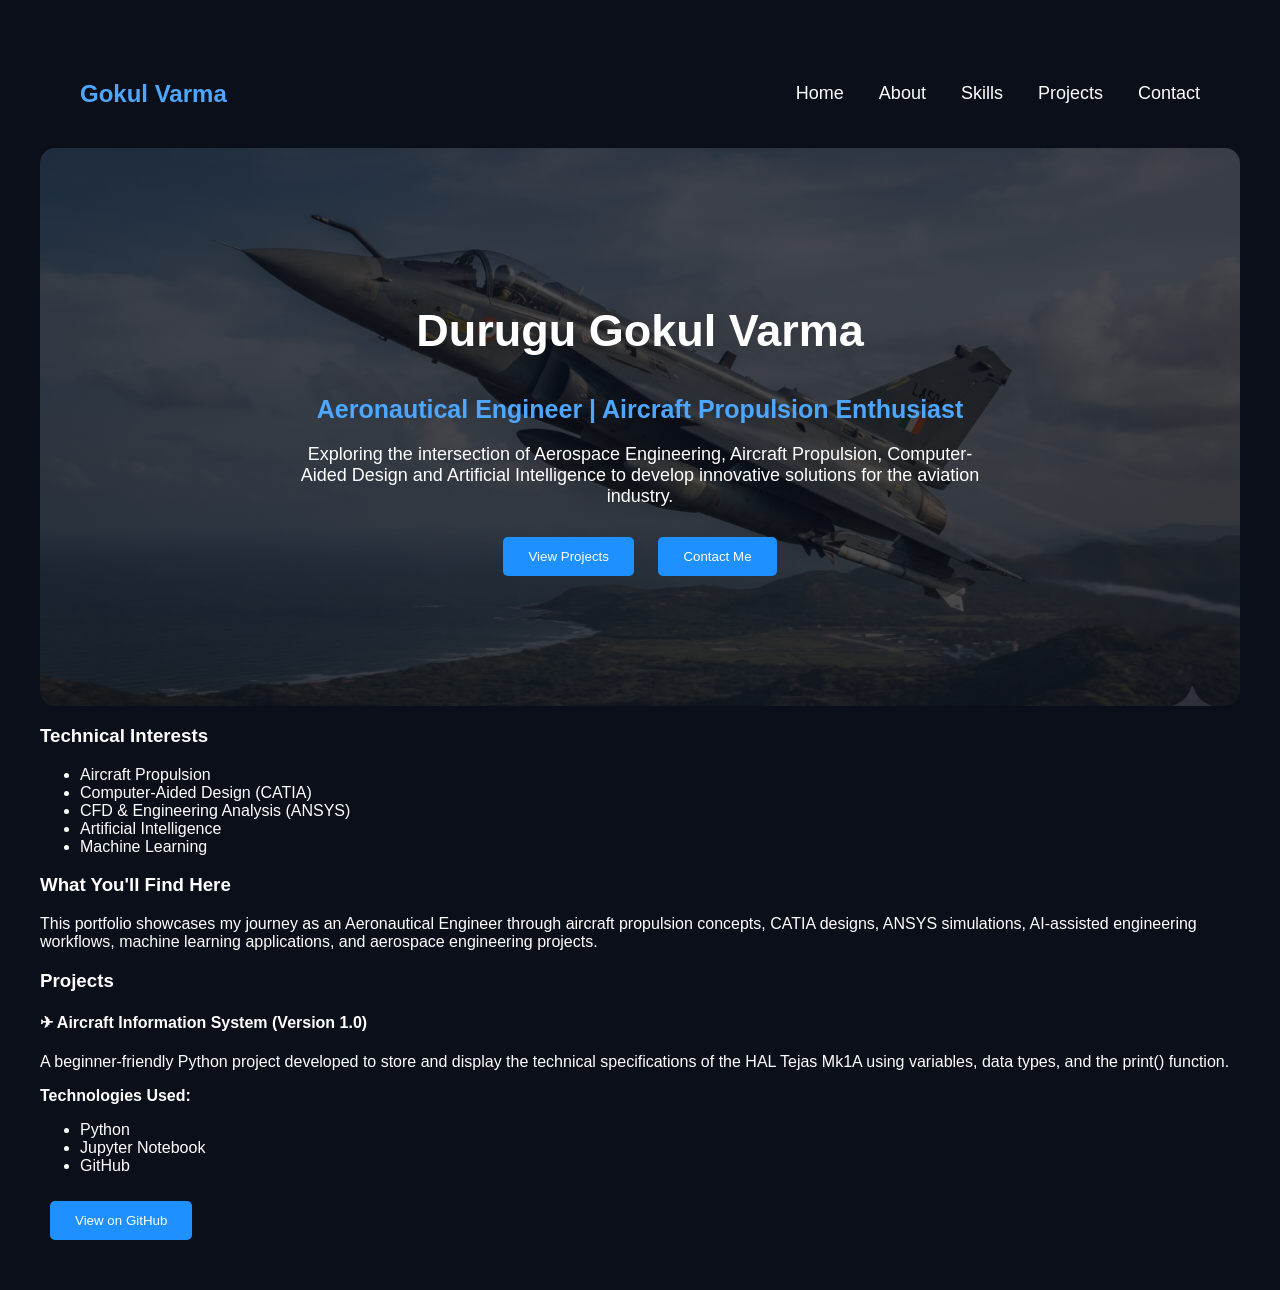
==== index.html @ 7d146870 "Revise hero section content in index.html Updated the hero section with a more detailed description " ====
<!DOCTYPE html>
<html>
<head>
    <title>Durugu Gokul Varma</title>
    <link rel="stylesheet" href="css/style.css">
</head>

<body>

    <!-- Navigation Bar -->
    <nav>

        <h2 class="logo">Gokul Varma</h2>

        <ul>
            <li><a href="#">Home</a></li>
            <li><a href="#about">About</a></li>
            <li><a href="#skills">Skills</a></li>
            <li><a href="#projects">Projects</a></li>
            <li><a href="#contact">Contact</a></li>
        </ul>

    </nav>

    <!-- Hero Section -->
    <section class="hero">

    <h1>Durugu Gokul Varma</h1>

    <h2>
        Aeronautical Engineer | Aircraft Propulsion Enthusiast
    </h2>

    <p>
        Exploring the intersection of Aerospace Engineering,
        Aircraft Propulsion, Computer-Aided Design and Artificial Intelligence
        to develop innovative solutions for the aviation industry.
    </p>

    <button>View Projects</button>
    <button>Contact Me</button>

    </section>

    <!-- Technical Interests Section -->
    <section id="skills">

        <h3>Technical Interests</h3>

        <ul>
            <li>Aircraft Propulsion</li>
            <li>Computer-Aided Design (CATIA)</li>
            <li>CFD & Engineering Analysis (ANSYS)</li>
            <li>Artificial Intelligence</li>
            <li>Machine Learning</li>
        </ul>

    </section>

    <!-- About Section -->
    <section id="about">

        <h3>What You'll Find Here</h3>

        <p>
            This portfolio showcases my journey as an Aeronautical Engineer through
            aircraft propulsion concepts, CATIA designs, ANSYS simulations,
            AI-assisted engineering workflows, machine learning applications,
            and aerospace engineering projects.
        </p>

    </section>

    <!-- Projects Section -->
    <section id="projects">

        <h3>Projects</h3>

        <h4>✈ Aircraft Information System (Version 1.0)</h4>

        <p>
            A beginner-friendly Python project developed to store and display
            the technical specifications of the HAL Tejas Mk1A using variables,
            data types, and the print() function.
        </p>

        <p><strong>Technologies Used:</strong></p>

        <ul>
            <li>Python</li>
            <li>Jupyter Notebook</li>
            <li>GitHub</li>
        </ul>

        <a href="https://github.com/Durugu-Gokul-Varma/Aircraft-Information-System" target="_blank">
            <button>View on GitHub</button>
        </a>

    </section>

</body>
</html>
---- css/style.css ----
body {
    background-color: #0B0F19;
    color: white;
    font-family: Arial, sans-serif;
    margin: 40px;
}

/* Hero Section */

.hero {
    text-align: center;
    padding: 120px 20px;

    background-image: linear-gradient(
        rgba(11,15,25,0.75),
        rgba(11,15,25,0.75)
    ),
    url("../images/image_fde96269.png");

    background-size: cover;
    background-position: center;
    border-radius: 15px;
}

.hero h1 {
    font-size: 45px;
}


.hero h2 {
    font-size: 25px;
    color: #4da6ff;
}

.hero p {
    font-size: 18px;
    max-width: 700px;
    margin: 20px auto;
}

button {
    background-color: #1e90ff;
    color: white;
    border: none;
    padding: 12px 25px;
    margin: 10px;
    border-radius: 5px;
    cursor: pointer;
}

button:hover {
    background-color: #0066cc;
}

nav {
    display: flex;
    justify-content: space-between;
    align-items: center;
    padding: 20px 40px;
}


.logo {
    color: #4da6ff;
}


nav ul {
    display: flex;
    flex-direction: row;
    list-style: none;
    gap: 35px;
    margin: 0;
    padding: 0;
    
}


nav ul li a {
    color: white;
    text-decoration: none;
    font-size: 18px;
}


nav ul li a:hover {
    color: #4da6ff;
}
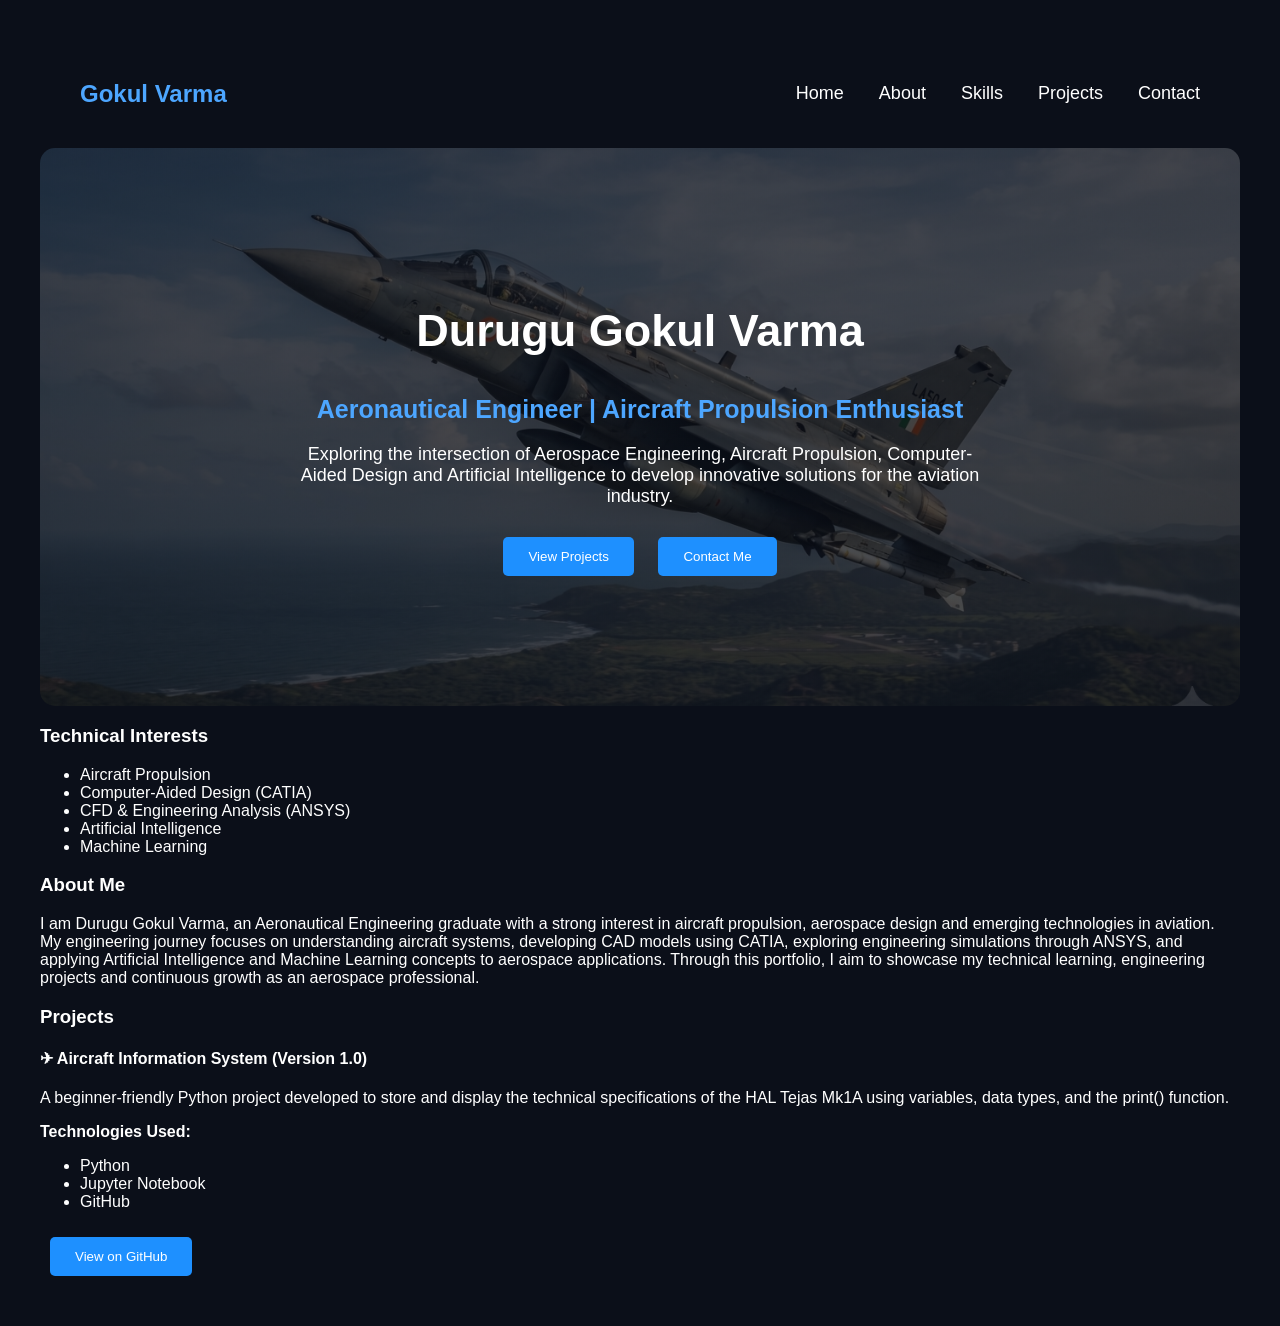
==== commit 85d3ff6c: "Revise About section in index.html Updated the About section to provide a clearer introduction and o" ====
--- a/index.html
+++ b/index.html
@@ -60,16 +60,24 @@
     <!-- About Section -->
     <section id="about">
 
-        <h3>What You'll Find Here</h3>
+    <h3>About Me</h3>
 
-        <p>
-            This portfolio showcases my journey as an Aeronautical Engineer through
-            aircraft propulsion concepts, CATIA designs, ANSYS simulations,
-            AI-assisted engineering workflows, machine learning applications,
-            and aerospace engineering projects.
-        </p>
+    <p>
+        I am Durugu Gokul Varma, an Aeronautical Engineering graduate with a strong
+        interest in aircraft propulsion, aerospace design and emerging technologies
+        in aviation.
 
-    </section>
+        My engineering journey focuses on understanding aircraft systems,
+        developing CAD models using CATIA, exploring engineering simulations through
+        ANSYS, and applying Artificial Intelligence and Machine Learning concepts
+        to aerospace applications.
+
+        Through this portfolio, I aim to showcase my technical learning,
+        engineering projects and continuous growth as an aerospace professional.
+    </p>
+
+</section>
+    
 
     <!-- Projects Section -->
     <section id="projects">
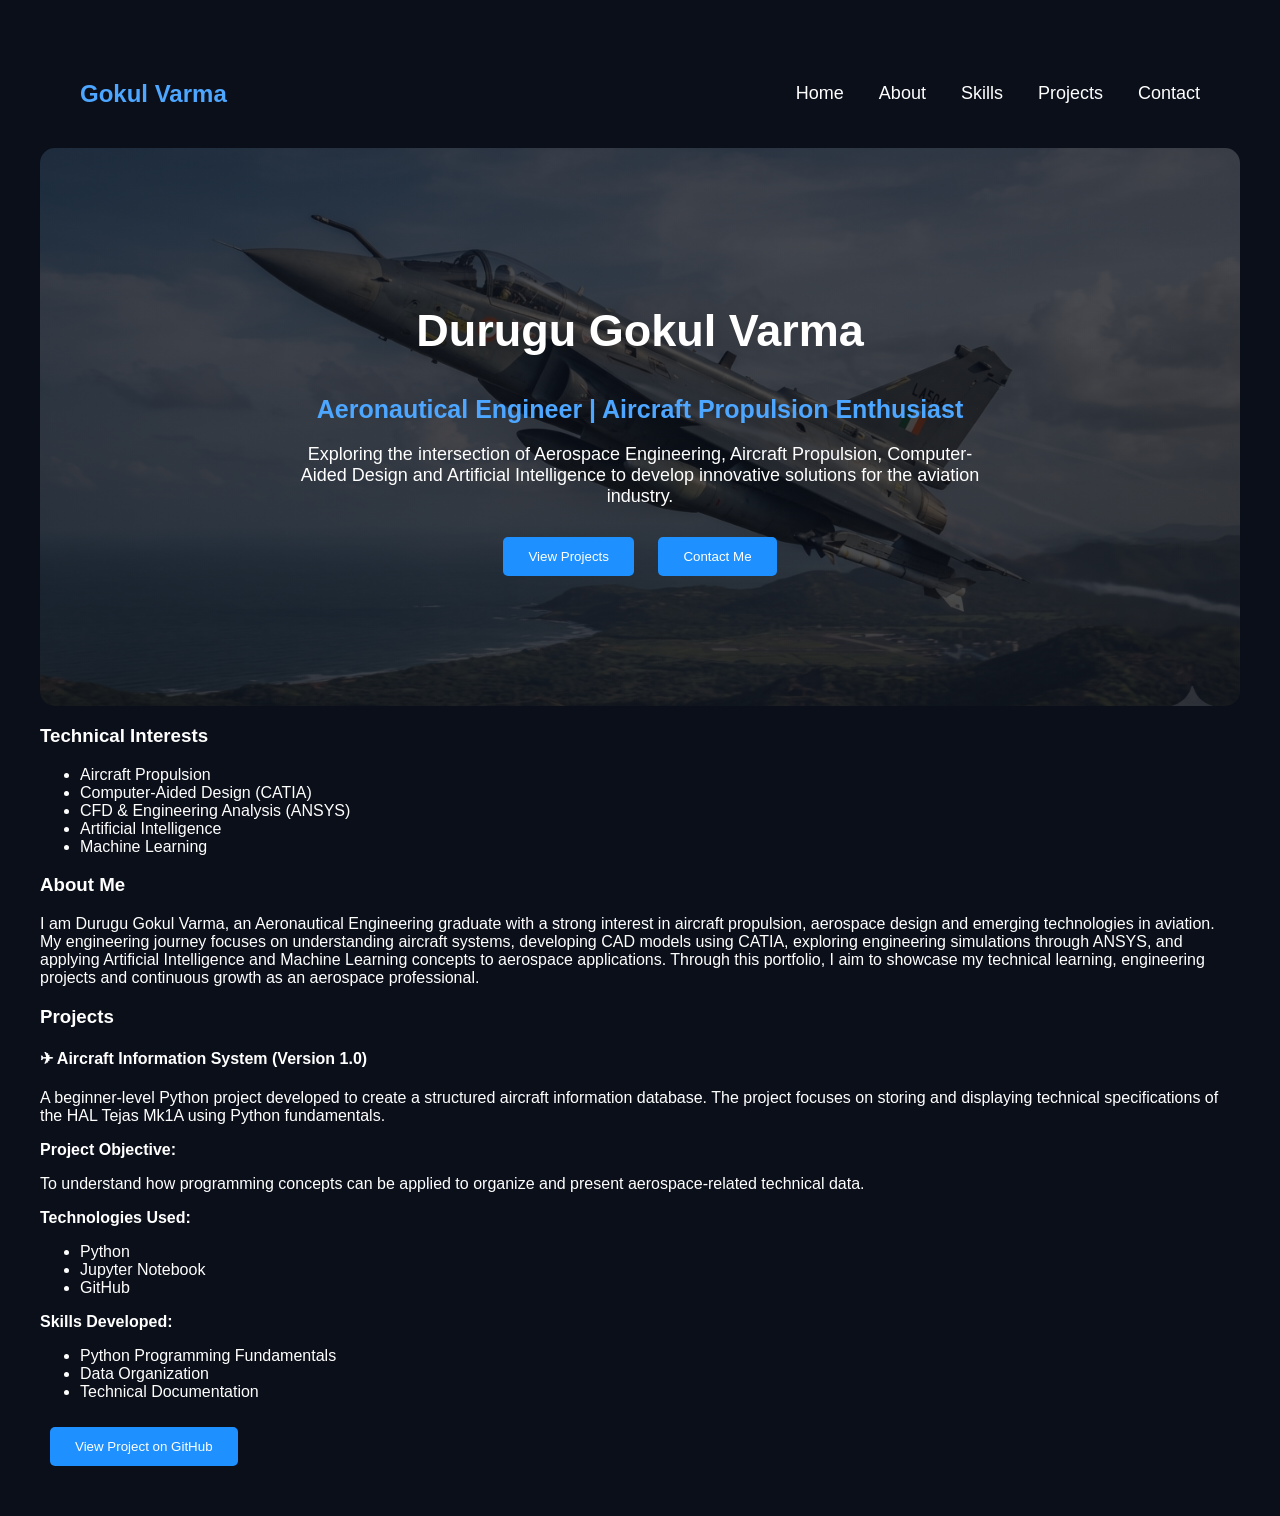
==== commit af9c4d38: "Revise project description and add skills section Updated project details for Aircraft Information S" ====
--- a/index.html
+++ b/index.html
@@ -82,29 +82,51 @@
     <!-- Projects Section -->
     <section id="projects">
 
-        <h3>Projects</h3>
+         <h3>Projects</h3>
 
-        <h4>✈ Aircraft Information System (Version 1.0)</h4>
 
-        <p>
-            A beginner-friendly Python project developed to store and display
-            the technical specifications of the HAL Tejas Mk1A using variables,
-            data types, and the print() function.
-        </p>
+    <h4>✈ Aircraft Information System (Version 1.0)</h4>
 
-        <p><strong>Technologies Used:</strong></p>
+    <p>
+        A beginner-level Python project developed to create a structured
+        aircraft information database. The project focuses on storing and
+        displaying technical specifications of the HAL Tejas Mk1A using
+        Python fundamentals.
+    </p>
 
-        <ul>
-            <li>Python</li>
-            <li>Jupyter Notebook</li>
-            <li>GitHub</li>
-        </ul>
 
-        <a href="https://github.com/Durugu-Gokul-Varma/Aircraft-Information-System" target="_blank">
-            <button>View on GitHub</button>
-        </a>
+    <p><strong>Project Objective:</strong></p>
 
-    </section>
+    <p>
+        To understand how programming concepts can be applied to organize
+        and present aerospace-related technical data.
+    </p>
+
+
+    <p><strong>Technologies Used:</strong></p>
+
+    <ul>
+        <li>Python</li>
+        <li>Jupyter Notebook</li>
+        <li>GitHub</li>
+    </ul>
+
+
+    <p><strong>Skills Developed:</strong></p>
+
+    <ul>
+        <li>Python Programming Fundamentals</li>
+        <li>Data Organization</li>
+        <li>Technical Documentation</li>
+    </ul>
+
+
+    <a href="https://github.com/Durugu-Gokul-Varma/Aircraft-Information-System" target="_blank">
+        <button>View Project on GitHub</button>
+    </a>
+
+
+</section>
 
 </body>
 </html>
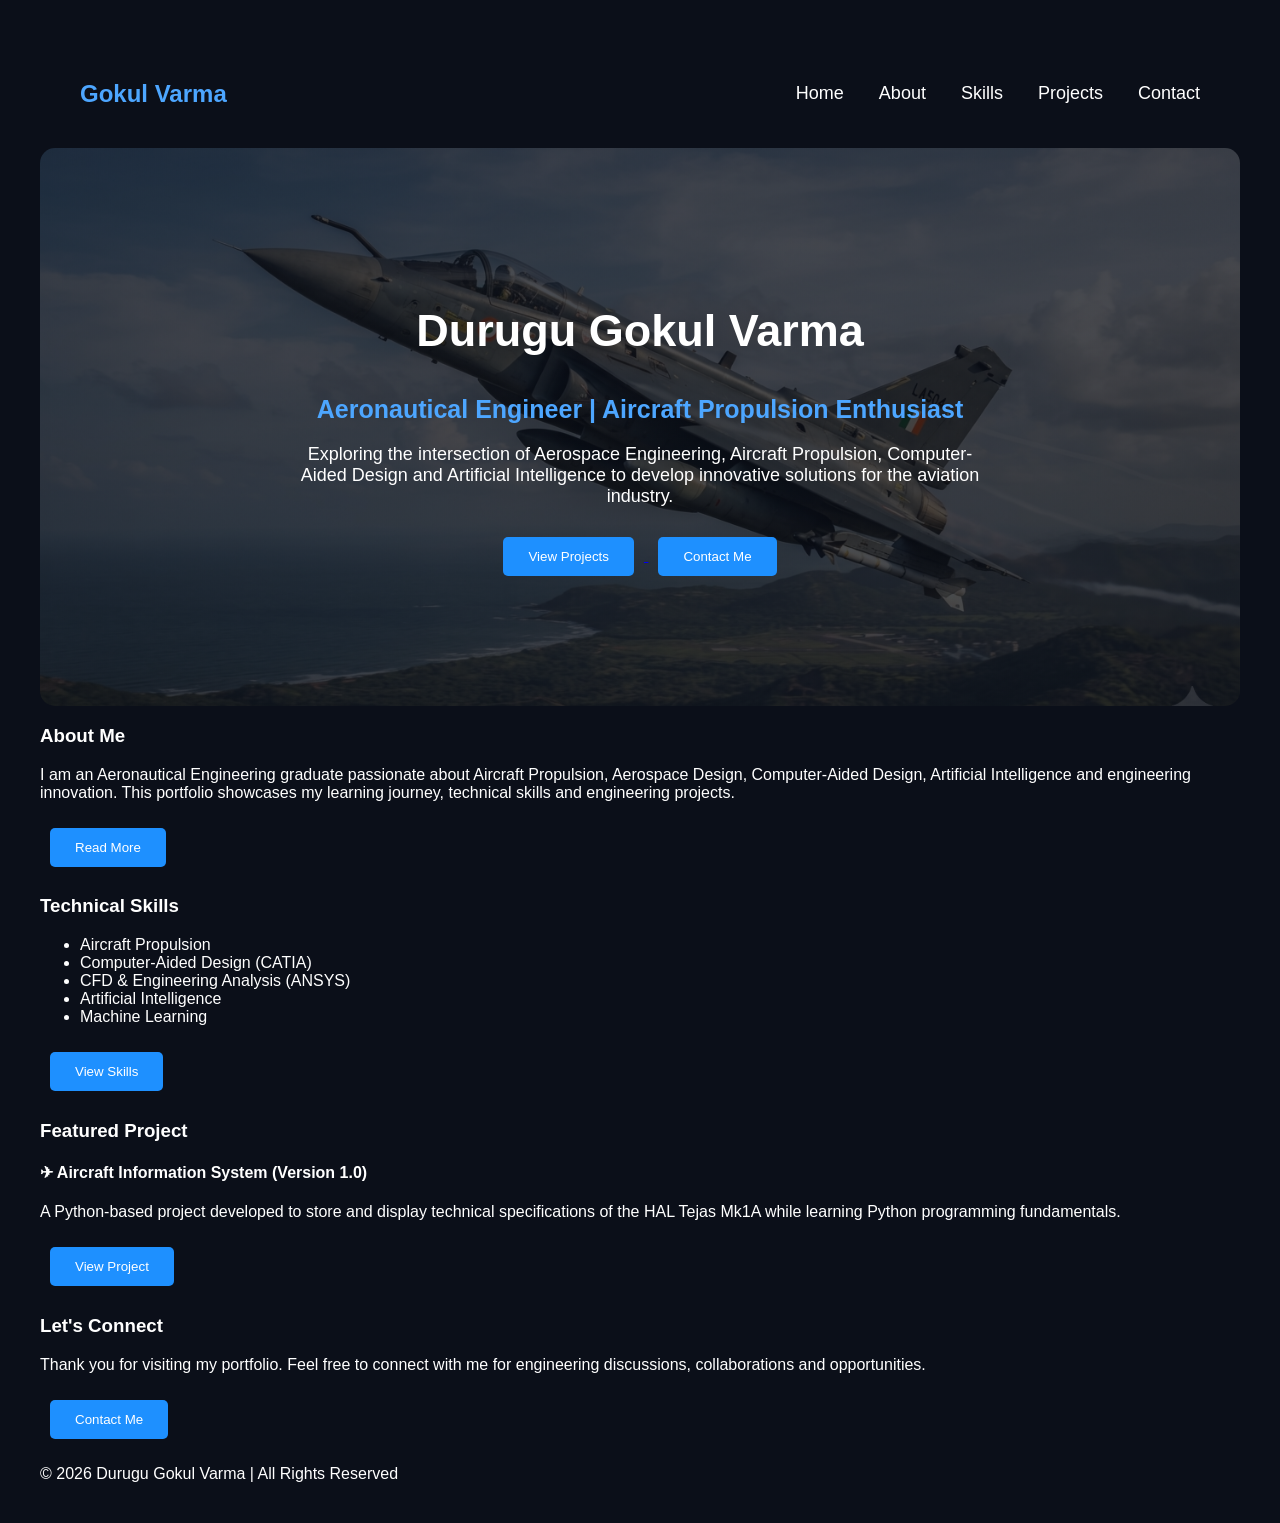
==== commit 1636ceb8: "Completed Home Page (Version 1.0) Updated HTML structure and content for improved clarity and organi" ====
--- a/index.html
+++ b/index.html
@@ -1,51 +1,96 @@
 <!DOCTYPE html>
-<html>
+<html lang="en">
+
 <head>
-    <title>Durugu Gokul Varma</title>
+    <meta charset="UTF-8">
+    <meta name="viewport" content="width=device-width, initial-scale=1.0">
+    <title>Durugu Gokul Varma | Aeronautical Engineer</title>
     <link rel="stylesheet" href="css/style.css">
 </head>
 
 <body>
 
-    <!-- Navigation Bar -->
+    <!-- =========================
+         Navigation Bar
+    ========================== -->
+
     <nav>
 
         <h2 class="logo">Gokul Varma</h2>
 
         <ul>
-            <li><a href="#">Home</a></li>
-            <li><a href="#about">About</a></li>
-            <li><a href="#skills">Skills</a></li>
-            <li><a href="#projects">Projects</a></li>
-            <li><a href="#contact">Contact</a></li>
+            <li><a href="index.html">Home</a></li>
+            <li><a href="about.html">About</a></li>
+            <li><a href="skills.html">Skills</a></li>
+            <li><a href="projects.html">Projects</a></li>
+            <li><a href="contact.html">Contact</a></li>
         </ul>
 
     </nav>
 
-    <!-- Hero Section -->
+
+
+    <!-- =========================
+         Hero Section
+    ========================== -->
+
     <section class="hero">
 
-    <h1>Durugu Gokul Varma</h1>
+        <h1>Durugu Gokul Varma</h1>
 
-    <h2>
-        Aeronautical Engineer | Aircraft Propulsion Enthusiast
-    </h2>
+        <h2>
+            Aeronautical Engineer | Aircraft Propulsion Enthusiast
+        </h2>
 
-    <p>
-        Exploring the intersection of Aerospace Engineering,
-        Aircraft Propulsion, Computer-Aided Design and Artificial Intelligence
-        to develop innovative solutions for the aviation industry.
-    </p>
+        <p>
+            Exploring the intersection of Aerospace Engineering,
+            Aircraft Propulsion, Computer-Aided Design and Artificial
+            Intelligence to develop innovative solutions for the aviation industry.
+        </p>
 
-    <button>View Projects</button>
-    <button>Contact Me</button>
+        <a href="projects.html">
+            <button>View Projects</button>
+        </a>
+
+        <a href="contact.html">
+            <button>Contact Me</button>
+        </a>
 
     </section>
 
-    <!-- Technical Interests Section -->
-    <section id="skills">
 
-        <h3>Technical Interests</h3>
+
+    <!-- =========================
+         About Preview
+    ========================== -->
+
+    <section class="about-preview">
+
+        <h3>About Me</h3>
+
+        <p>
+            I am an Aeronautical Engineering graduate passionate about
+            Aircraft Propulsion, Aerospace Design, Computer-Aided Design,
+            Artificial Intelligence and engineering innovation.
+            This portfolio showcases my learning journey,
+            technical skills and engineering projects.
+        </p>
+
+        <a href="about.html">
+            <button>Read More</button>
+        </a>
+
+    </section>
+
+
+
+    <!-- =========================
+         Skills Preview
+    ========================== -->
+
+    <section class="skills-preview">
+
+        <h3>Technical Skills</h3>
 
         <ul>
             <li>Aircraft Propulsion</li>
@@ -55,78 +100,75 @@
             <li>Machine Learning</li>
         </ul>
 
+        <a href="skills.html">
+            <button>View Skills</button>
+        </a>
+
     </section>
 
-    <!-- About Section -->
-    <section id="about">
-
-    <h3>About Me</h3>
-
-    <p>
-        I am Durugu Gokul Varma, an Aeronautical Engineering graduate with a strong
-        interest in aircraft propulsion, aerospace design and emerging technologies
-        in aviation.
-
-        My engineering journey focuses on understanding aircraft systems,
-        developing CAD models using CATIA, exploring engineering simulations through
-        ANSYS, and applying Artificial Intelligence and Machine Learning concepts
-        to aerospace applications.
-
-        Through this portfolio, I aim to showcase my technical learning,
-        engineering projects and continuous growth as an aerospace professional.
-    </p>
-
-</section>
-    
-
-    <!-- Projects Section -->
-    <section id="projects">
-
-         <h3>Projects</h3>
 
 
-    <h4>✈ Aircraft Information System (Version 1.0)</h4>
+    <!-- =========================
+         Featured Project
+    ========================== -->
 
-    <p>
-        A beginner-level Python project developed to create a structured
-        aircraft information database. The project focuses on storing and
-        displaying technical specifications of the HAL Tejas Mk1A using
-        Python fundamentals.
-    </p>
+    <section class="project-preview">
+
+        <h3>Featured Project</h3>
+
+        <h4>✈ Aircraft Information System (Version 1.0)</h4>
+
+        <p>
+            A Python-based project developed to store and display
+            technical specifications of the HAL Tejas Mk1A while
+            learning Python programming fundamentals.
+        </p>
+
+        <a href="projects.html">
+            <button>View Project</button>
+        </a>
+
+    </section>
 
 
-    <p><strong>Project Objective:</strong></p>
 
-    <p>
-        To understand how programming concepts can be applied to organize
-        and present aerospace-related technical data.
-    </p>
+    <!-- =========================
+         Contact Preview
+    ========================== -->
+
+    <section class="contact-preview">
+
+        <h3>Let's Connect</h3>
+
+        <p>
+            Thank you for visiting my portfolio.
+            Feel free to connect with me for engineering discussions,
+            collaborations and opportunities.
+        </p>
+
+        <a href="contact.html">
+            <button>Contact Me</button>
+        </a>
+
+    </section>
 
 
-    <p><strong>Technologies Used:</strong></p>
 
-    <ul>
-        <li>Python</li>
-        <li>Jupyter Notebook</li>
-        <li>GitHub</li>
-    </ul>
+    <!-- =========================
+         Footer
+    ========================== -->
 
+    <footer>
 
-    <p><strong>Skills Developed:</strong></p>
+        <p>
+            © 2026 Durugu Gokul Varma | All Rights Reserved
+        </p>
 
-    <ul>
-        <li>Python Programming Fundamentals</li>
-        <li>Data Organization</li>
-        <li>Technical Documentation</li>
-    </ul>
-
-
-    <a href="https://github.com/Durugu-Gokul-Varma/Aircraft-Information-System" target="_blank">
-        <button>View Project on GitHub</button>
-    </a>
-
-
-</section>
+    </footer>
 
 </body>
+
 </html>
+   
+
+   
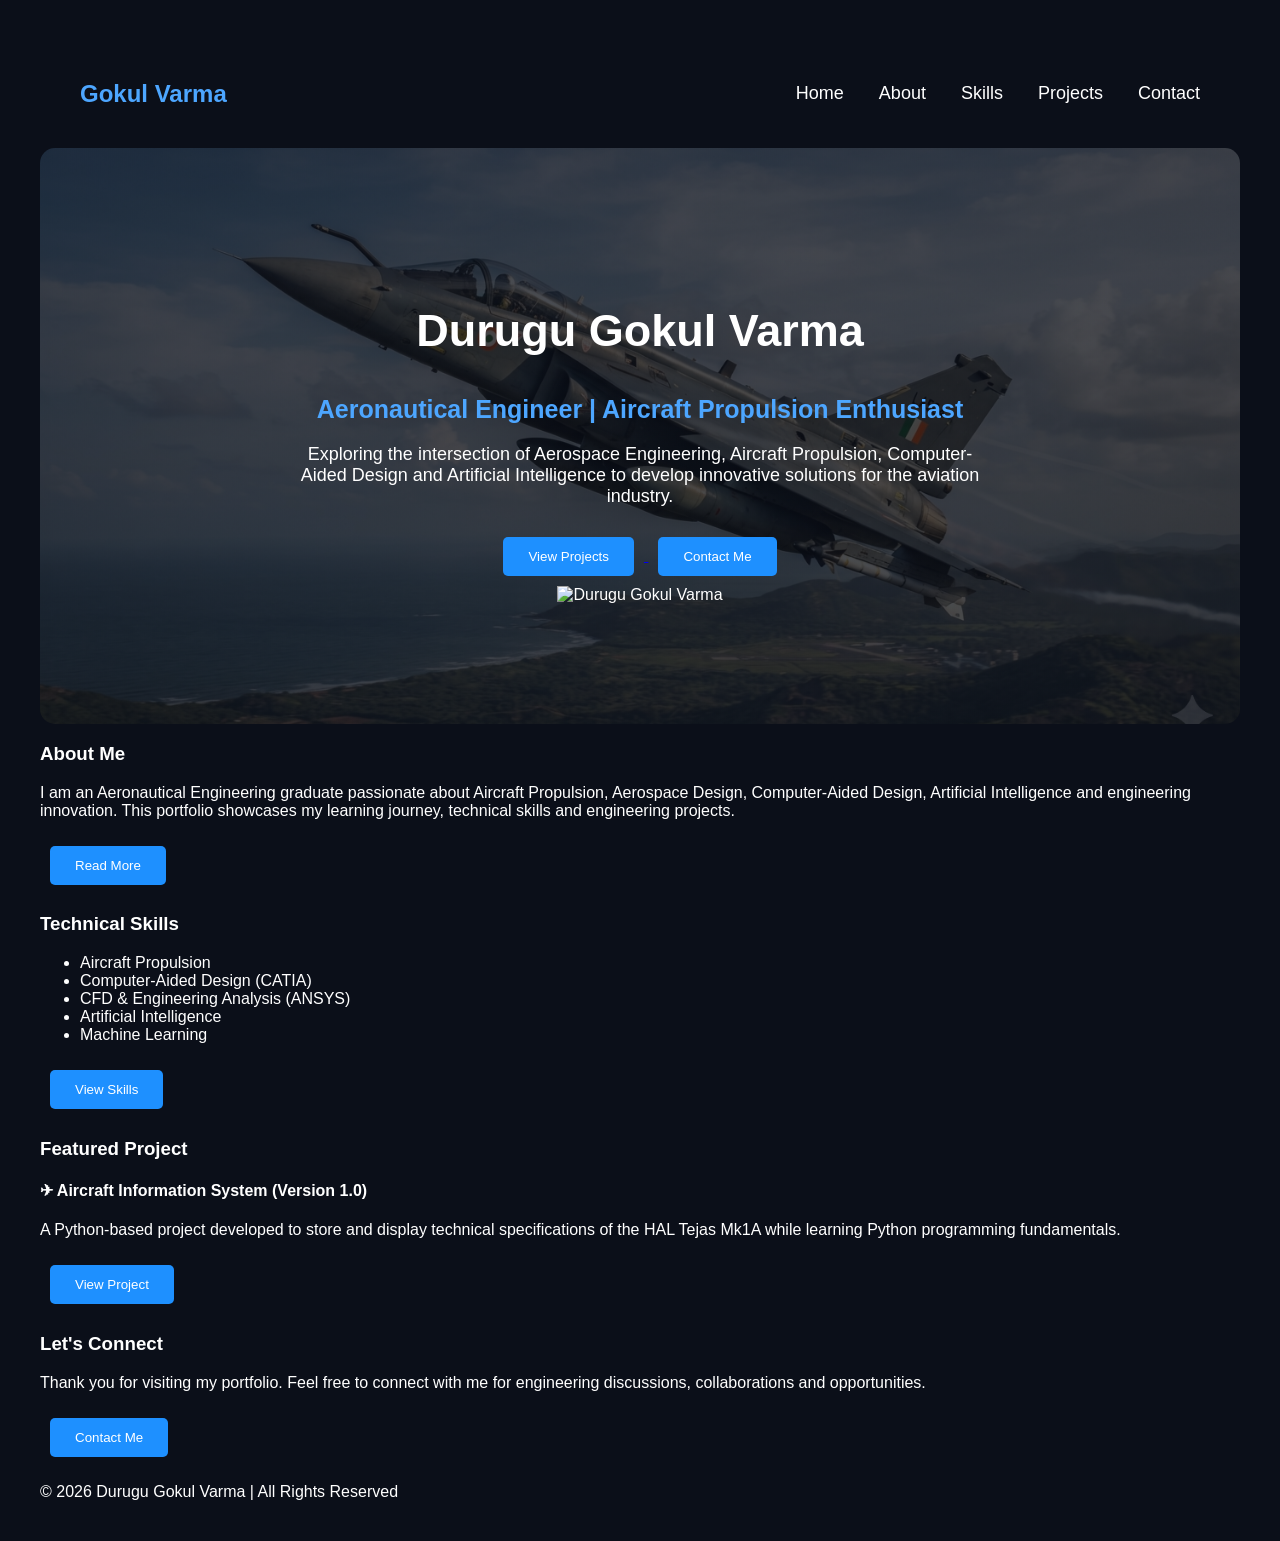
==== commit 6ee9cc32: "Refactor hero section in index.html Updated the hero section with new content and structure, includi" ====
--- a/index.html
+++ b/index.html
@@ -36,27 +36,42 @@
 
     <section class="hero">
 
-        <h1>Durugu Gokul Varma</h1>
+    <div class="hero-content">
 
-        <h2>
-            Aeronautical Engineer | Aircraft Propulsion Enthusiast
-        </h2>
+        <div class="hero-text">
 
-        <p>
-            Exploring the intersection of Aerospace Engineering,
-            Aircraft Propulsion, Computer-Aided Design and Artificial
-            Intelligence to develop innovative solutions for the aviation industry.
-        </p>
+            <h1>Durugu Gokul Varma</h1>
 
-        <a href="projects.html">
-            <button>View Projects</button>
-        </a>
+            <h2>
+                Aeronautical Engineer | Aircraft Propulsion Enthusiast
+            </h2>
 
-        <a href="contact.html">
-            <button>Contact Me</button>
-        </a>
+            <p>
+                Exploring the intersection of Aerospace Engineering,
+                Aircraft Propulsion, Computer-Aided Design and Artificial
+                Intelligence to develop innovative solutions for the aviation industry.
+            </p>
 
-    </section>
+            <a href="projects.html">
+                <button>View Projects</button>
+            </a>
+
+            <a href="contact.html">
+                <button>Contact Me</button>
+            </a>
+
+        </div>
+
+        <div class="hero-image">
+
+            <img src="images/profile.jpg" alt="Durugu Gokul Varma">
+
+        </div>
+
+    </div>
+
+</section>
+    
 
 
 
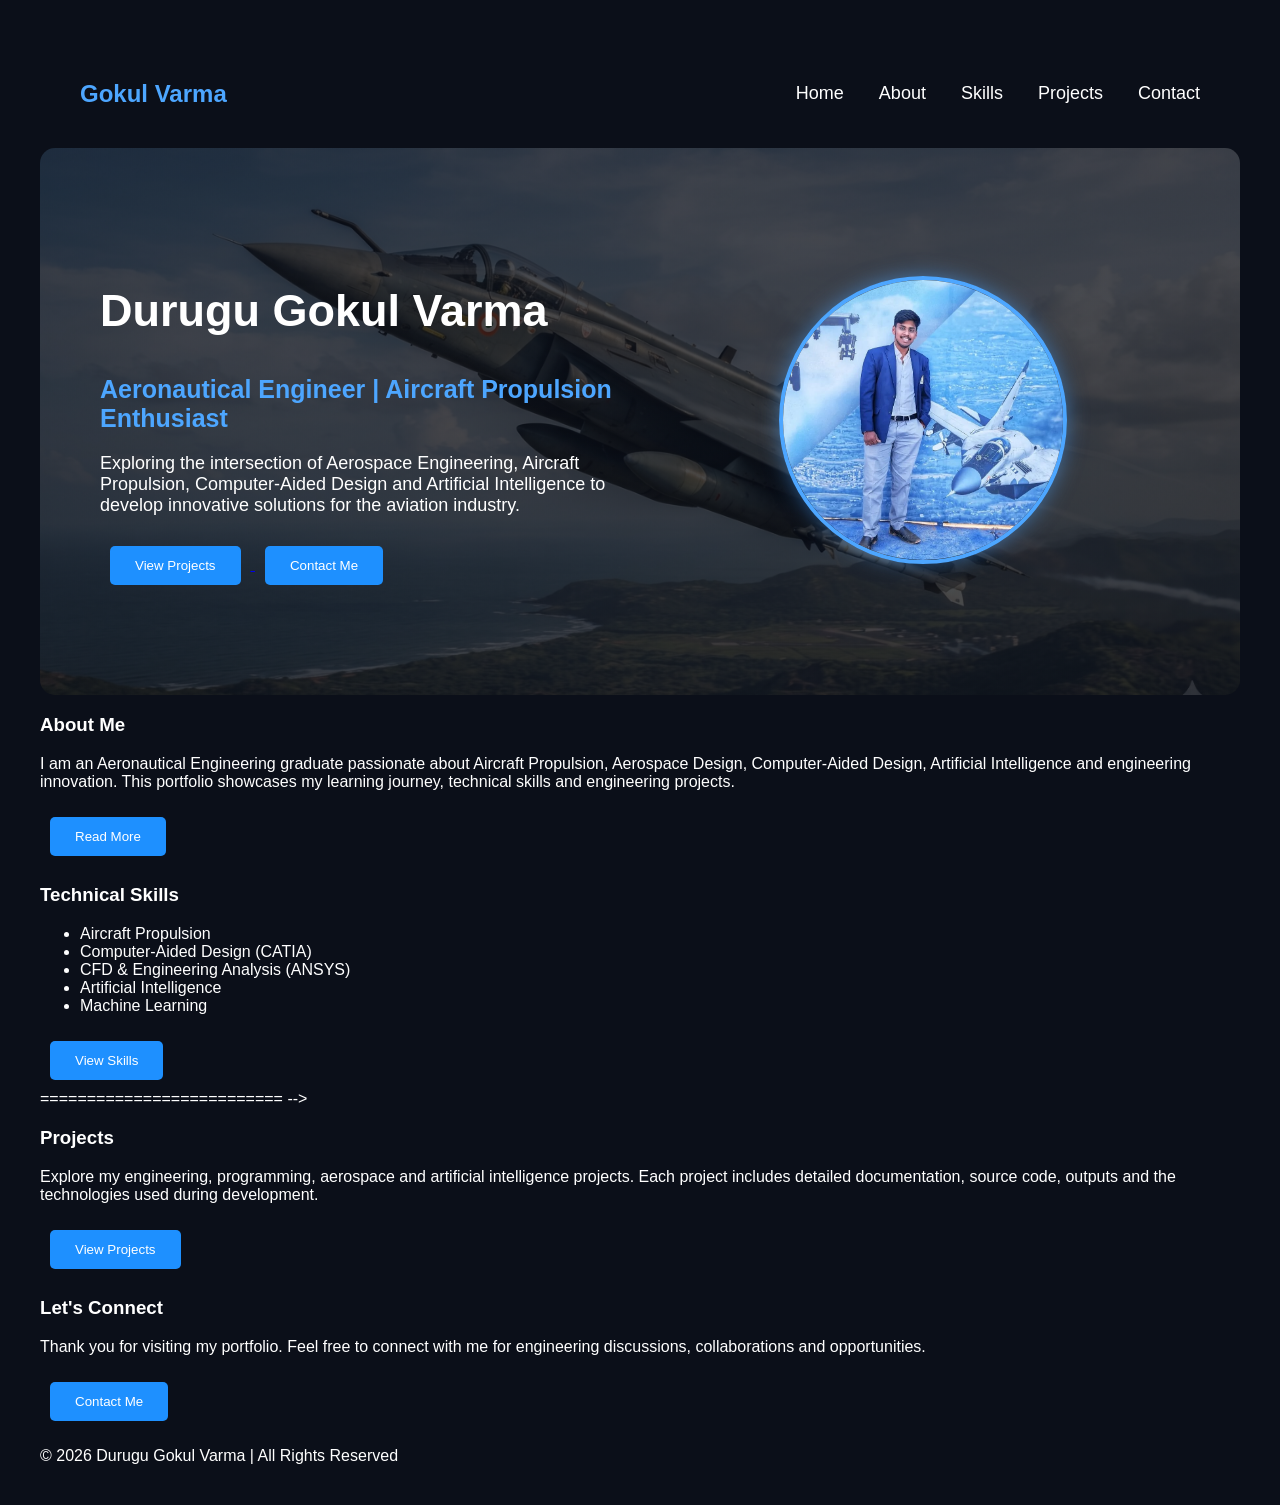
==== commit de9b8dce: "Revise project section and update button text Updated project section to improve clarity and added a" ====
--- a/index.html
+++ b/index.html
@@ -124,29 +124,26 @@
 
 
     <!-- =========================
-         Featured Project
+         Projects Preview -->
     ========================== -->
+          
 
-    <section class="project-preview">
+<section class="project-preview">
 
-        <h3>Featured Project</h3>
+    <h3>Projects</h3>
 
-        <h4>✈ Aircraft Information System (Version 1.0)</h4>
+    <p>
+        Explore my engineering, programming, aerospace and
+        artificial intelligence projects. Each project includes
+        detailed documentation, source code, outputs and the
+        technologies used during development.
+    </p>
 
-        <p>
-            A Python-based project developed to store and display
-            technical specifications of the HAL Tejas Mk1A while
-            learning Python programming fundamentals.
-        </p>
+    <a href="projects.html">
+        <button>View Projects</button>
+    </a>
 
-        <a href="projects.html">
-            <button>View Project</button>
-        </a>
-
-    </section>
-
-
-
+</section>
     <!-- =========================
          Contact Preview
     ========================== -->
--- a/css/style.css
+++ b/css/style.css
@@ -6,10 +6,8 @@
 }
 
 /* Hero Section */
-
 .hero {
-    text-align: center;
-    padding: 120px 20px;
+    padding: 100px 60px;
 
     background-image: linear-gradient(
         rgba(11,15,25,0.75),
@@ -21,6 +19,7 @@
     background-position: center;
     border-radius: 15px;
 }
+
 
 .hero h1 {
     font-size: 45px;
@@ -87,9 +86,53 @@
     color: #4da6ff;
 }
 
+.hero-content {
+    display: flex;
+    justify-content: space-between;
+    align-items: center;
+    gap: 50px;
+}
+
+.hero-text {
+    flex: 1;
+}
+
+.hero-image {
+    flex: 1;
+    text-align: center;
+}
+
+.hero-image img {
+    width: 280px;
+    height: 280px;
+    object-fit: cover;
+    border-radius: 50%;
+    border: 4px solid #4da6ff;
+    box-shadow: 0 0 20px rgba(77,166,255,0.5);
+}
+/* ===========================
+   Responsive Design
+=========================== */
+
+@media (max-width: 768px) {
+
+    nav {
+        flex-direction: column;
+        text-align: center;
+        gap: 20px;
+    }
+
+    nav ul {
+        flex-direction: column;
+        gap: 15px;
+    }
+
+}
 
 
 
 
 
 
+
+
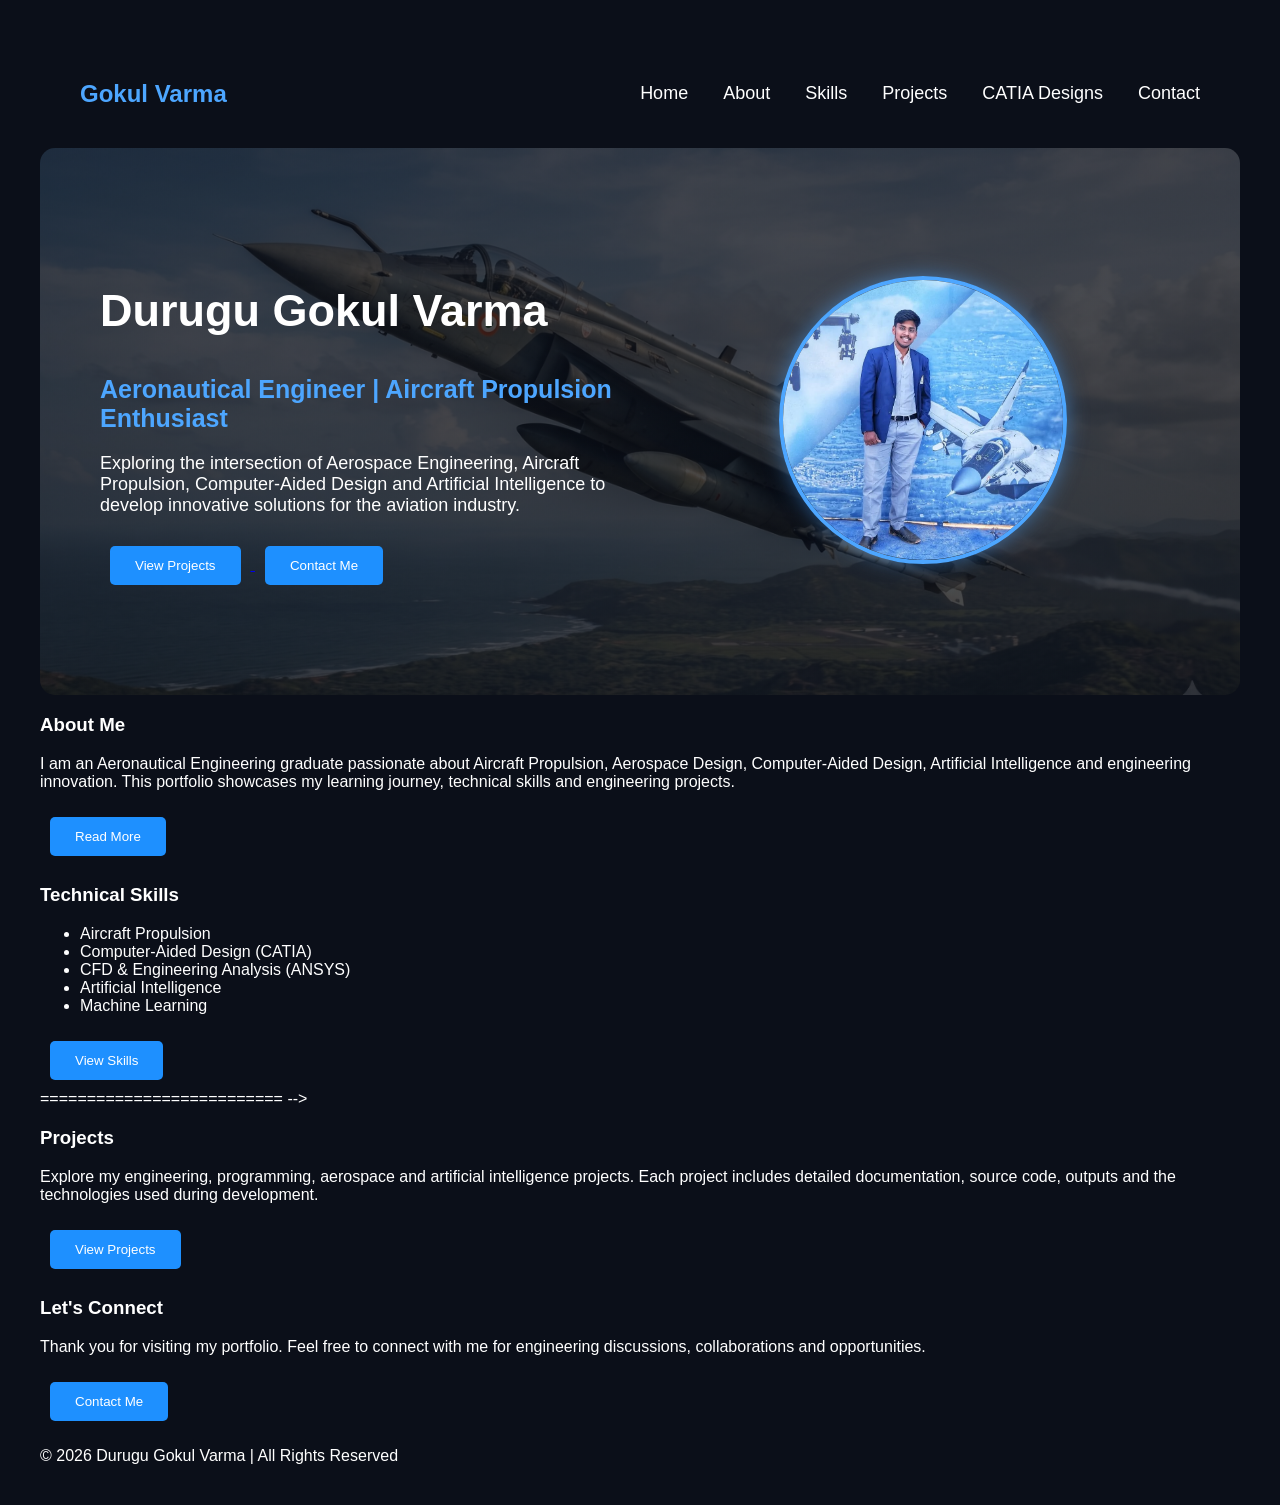
==== commit 7afcaa84: "Add link to CATIA Designs in navigation menu" ====
--- a/index.html
+++ b/index.html
@@ -23,6 +23,7 @@
             <li><a href="about.html">About</a></li>
             <li><a href="skills.html">Skills</a></li>
             <li><a href="projects.html">Projects</a></li>
+             <li><a href="catia-designs.html">CATIA Designs</a></li>
             <li><a href="contact.html">Contact</a></li>
         </ul>
 
--- a/css/style.css
+++ b/css/style.css
@@ -128,11 +128,104 @@
     }
 
 }
-
-
-
-
-
-
-
-
+/* ===========================
+   Project Documentation Page
+=========================== */
+
+.project-page-body {
+
+    background-color: #f5f7fa;
+    color: #222;
+}
+
+
+.project-page-body nav {
+
+    background-color: white;
+
+}
+
+
+.project-page-body nav ul li a {
+
+    color: #222;
+
+}
+
+
+.project-page-body nav ul li a:hover {
+
+    color: #1e90ff;
+
+}
+
+
+.project-details {
+
+    background-color: white;
+    padding: 40px;
+    margin: 40px auto;
+    max-width: 1000px;
+    border-radius: 15px;
+
+}
+
+
+.project-details h1 {
+
+    color: #0B0F19;
+    text-align: center;
+
+}
+
+
+.project-details h2 {
+
+    color: #1e90ff;
+
+}
+
+
+.project-info {
+
+    background-color: #eef4ff;
+    padding: 20px;
+    border-radius: 10px;
+
+}
+
+
+.project-details img {
+
+    max-width: 100%;
+    height: auto;
+    border-radius: 10px;
+
+}
+
+
+pre {
+
+    background-color: #1e1e1e;
+    color: white;
+    padding: 20px;
+    border-radius: 10px;
+    overflow-x: auto;
+
+}
+/* Project Images */
+
+.project-details img {
+
+    max-width: 100%;
+    height: auto;
+
+}
+
+
+
+
+
+
+
+
